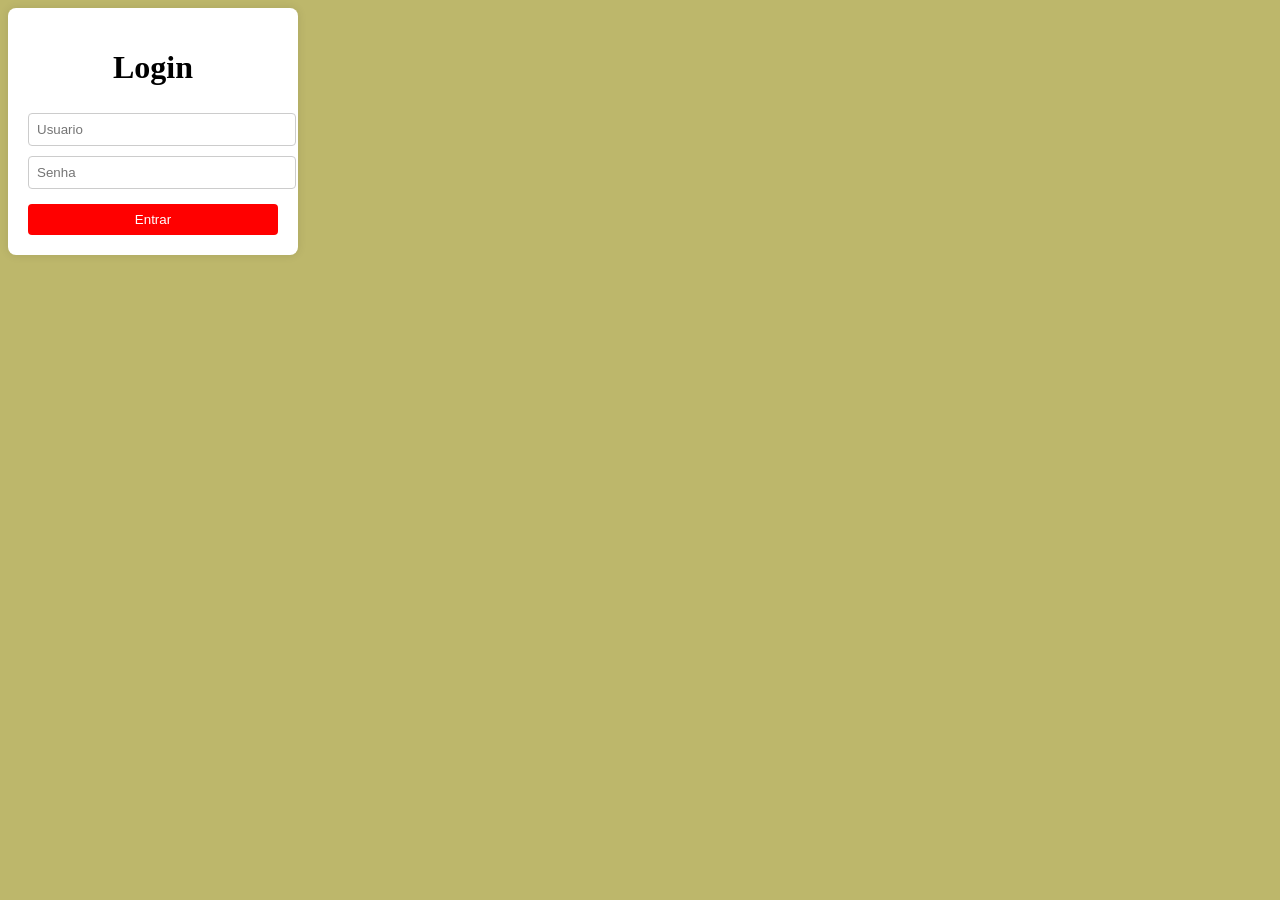
==== teste.html @ ad70fec2 "Add files via upload" ====
<!DOCTYPE html>
<html lang="en">
<head>
    <meta charset="UTF-8">
    <meta name="viewport" content="width=>, initial-scale=1.0">
    <title>Paciente+</title>
    <style>
        body {
            background-color: darkkhaki ; /* Cor de fundo */
            font-family: 'Times New Roman', Times, serif;
        }

        .login-box { /*Cria uma caixa de login */
            background-color: white;
            padding: 20px;
            width: 250px;
            border-radius: 8px;
            box-shadow: 0 0 10px rgba(0,0,0,0.1);
            text-align: center;
        }
        .login-box h2 {
            margin-bottom: 15px;
        }
        .login-box input {
            width: 100%;
            padding: 8px;
            margin: 5px 0;
            border: 1px solid #ccc;
            border-radius: 4px;
        }

        .login-box button{
            width: 100%;
            padding: 8px;
            background-color: blanchedalmond;
            color: white;
            border: none;
            border-radius: 4px;
            cursor: pointer;
            margin-top: 10px;
        }
        .login-box button { /*Adiciona a cor vermelha ao botao de Entrar */
            background-color: red;
        }
    </style>
</head>
<body>
    <div class="login-box">
        <h1>Login</h1>
        <form action="login.php"method="post">
            <input type="text" name="usuario" placeholder="Usuario" required>
            <input type="password" name="senha" placeholder="Senha" required>
            <button type="submit">Entrar</button>
        </form>
    </div>
</body>
</html>
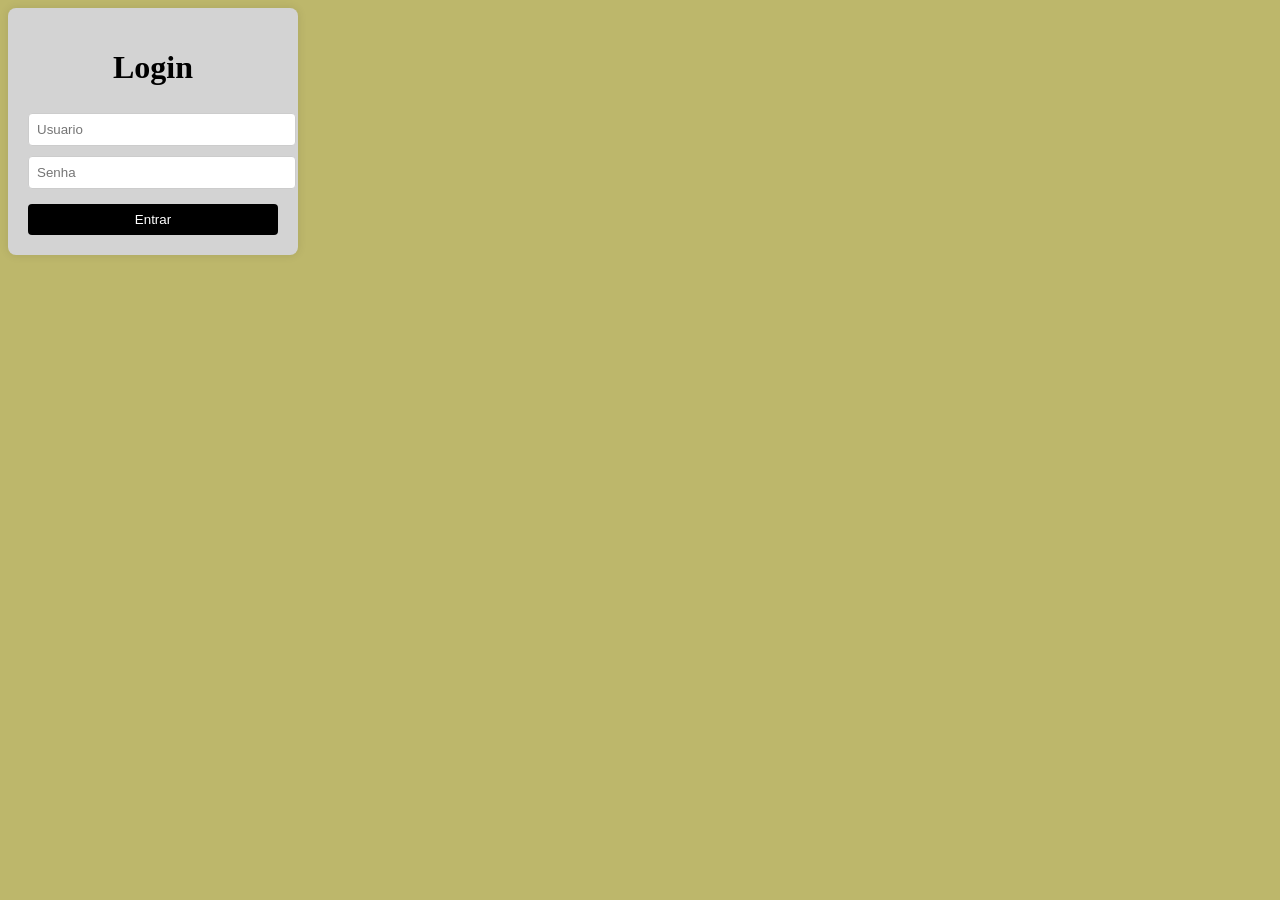
==== commit 987294c1: "Add files via upload" ====
--- a/teste.html
+++ b/teste.html
@@ -11,7 +11,7 @@
         }
 
         .login-box { /*Cria uma caixa de login */
-            background-color: white;
+            background-color: lightgray;
             padding: 20px;
             width: 250px;
             border-radius: 8px;
@@ -39,19 +39,19 @@
             cursor: pointer;
             margin-top: 10px;
         }
-        .login-box button { /*Adiciona a cor vermelha ao botao de Entrar */
-            background-color: red;
+        .login-box button { /*Adiciona a cor ao botao de Entrar */
+            background-color: black;
         }
     </style>
 </head>
 <body>
     <div class="login-box">
-        <h1>Login</h1>
-        <form action="login.php"method="post">
+        <h1>Login</h1> 
+        <form action="cadastro.html"method="get">  <!--Direciona para a pagina do cadastro-->
             <input type="text" name="usuario" placeholder="Usuario" required>
             <input type="password" name="senha" placeholder="Senha" required>
             <button type="submit">Entrar</button>
         </form>
     </div>
 </body>
-</html>+</html> 
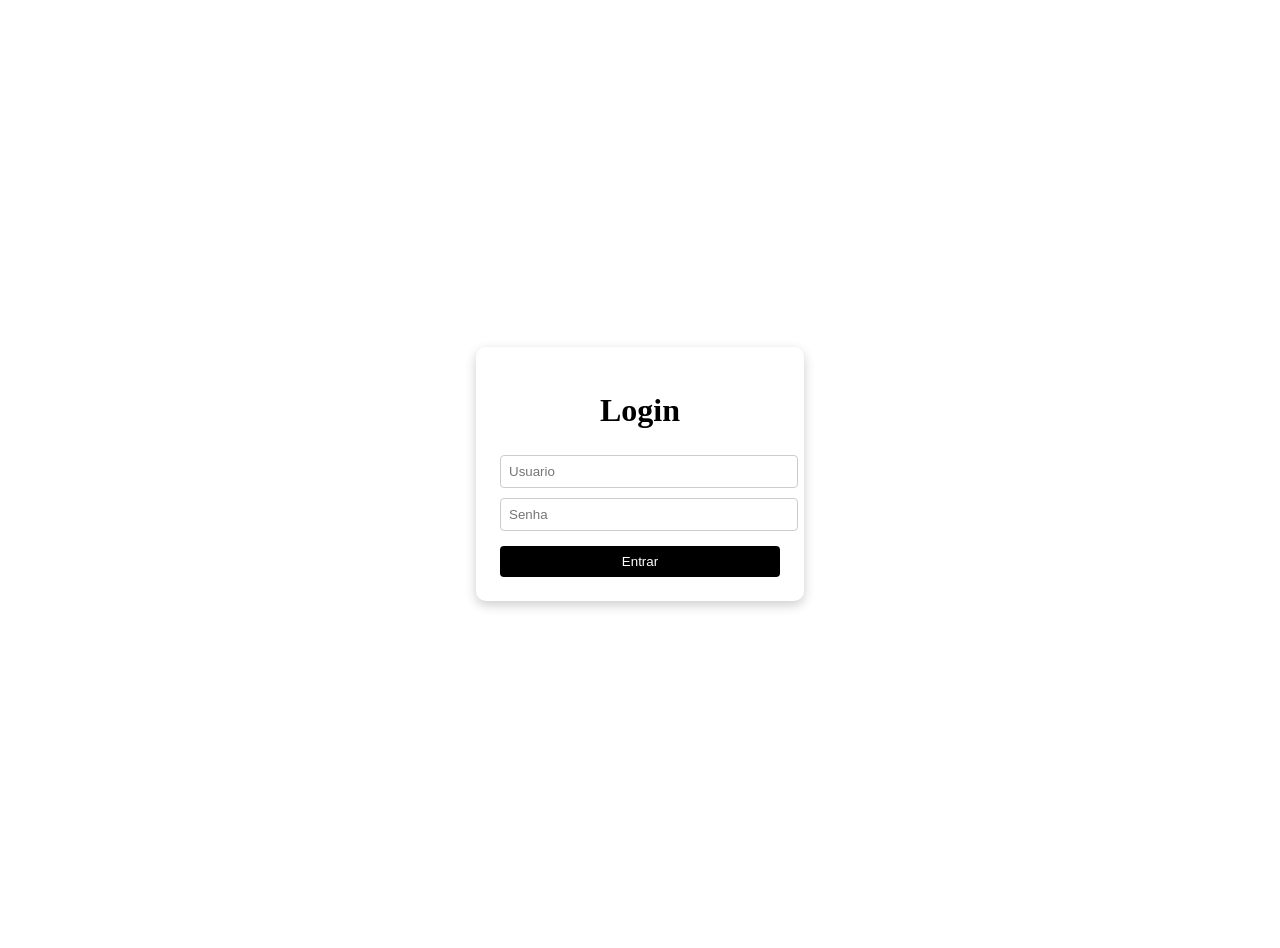
==== commit 4c75e22b: "Add files via upload" ====
--- a/teste.html
+++ b/teste.html
@@ -6,17 +6,27 @@
     <title>Paciente+</title>
     <style>
         body {
-            background-color: darkkhaki ; /* Cor de fundo */
             font-family: 'Times New Roman', Times, serif;
+            background-image: url('imagem de fundo.png'); /*Adiciona imagem ao fundo*/
+            background-repeat: no-repeat;
+            background-size: cover;
+            background-position: center;
+            background-attachment: fixed;
+            margin: 0;
+            min-height: 100vh;
+            display: grid;
+            place-items: center;
+            padding: 24px;
         }
 
         .login-box { /*Cria uma caixa de login */
-            background-color: lightgray;
-            padding: 20px;
-            width: 250px;
-            border-radius: 8px;
-            box-shadow: 0 0 10px rgba(0,0,0,0.1);
-            text-align: center;
+           background: var(--box-bg);
+           border: 1px solid var(--box-border);
+           border-radius: 10px;
+           box-shadow: 0 4px 12px rgba(0, 0, 0, 0.2);
+           padding: 24px;
+           width: 280px;
+           text-align: center;
         }
         .login-box h2 {
             margin-bottom: 15px;
@@ -47,7 +57,7 @@
 <body>
     <div class="login-box">
         <h1>Login</h1> 
-        <form action="cadastro.html"method="get">  <!--Direciona para a pagina do cadastro-->
+        <form action="menu.html"method="get"> 
             <input type="text" name="usuario" placeholder="Usuario" required>
             <input type="password" name="senha" placeholder="Senha" required>
             <button type="submit">Entrar</button>
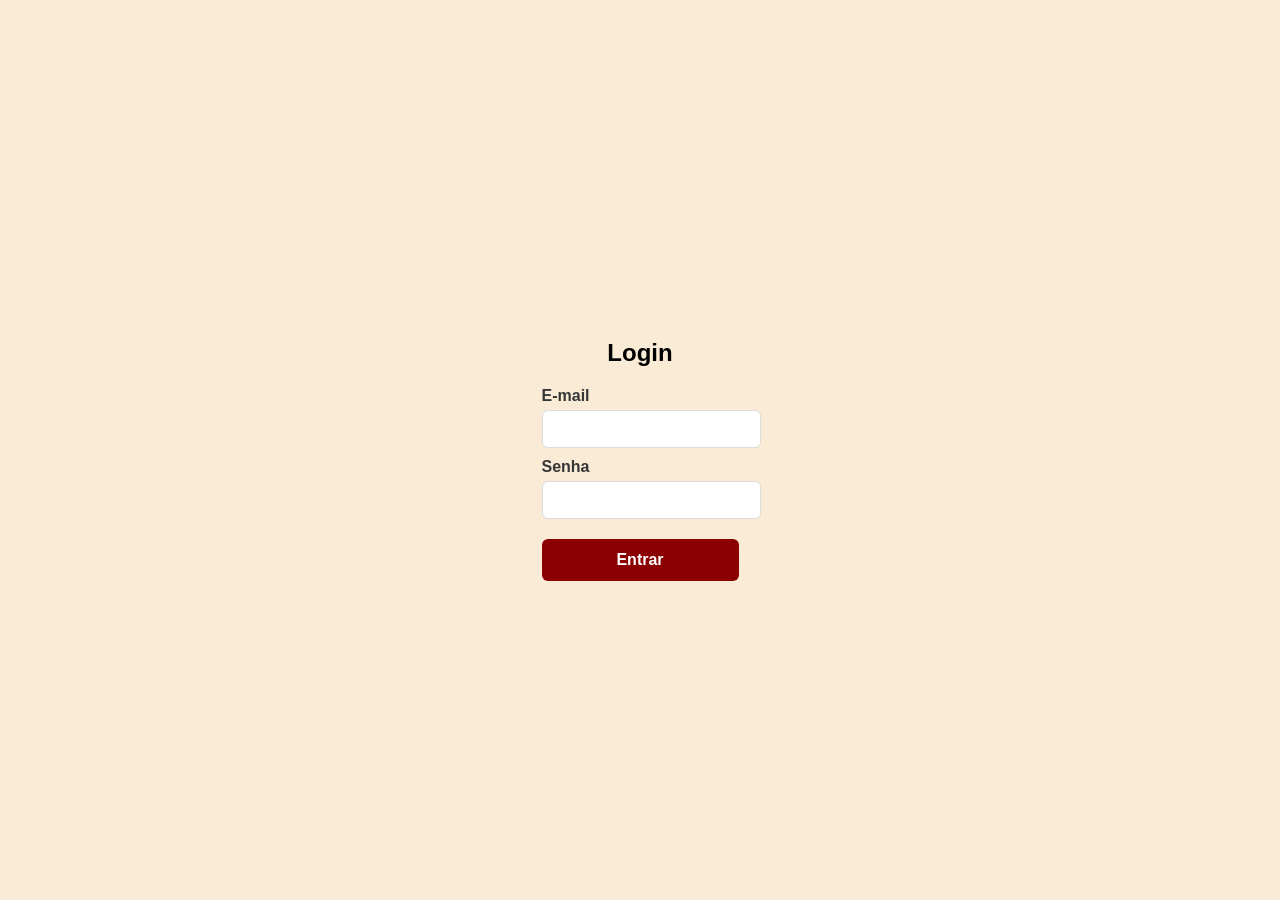
==== commit 28d22c88: "Add files via upload" ====
--- a/teste.html
+++ b/teste.html
@@ -2,66 +2,30 @@
 <html lang="en">
 <head>
     <meta charset="UTF-8">
-    <meta name="viewport" content="width=>, initial-scale=1.0">
+    <meta name="viewport" content="width=device-width, initial-scale=1.0">
     <title>Paciente+</title>
-    <style>
-        body {
-            font-family: 'Times New Roman', Times, serif;
-            background-image: url('imagem de fundo.png'); /*Adiciona imagem ao fundo*/
-            background-repeat: no-repeat;
-            background-size: cover;
-            background-position: center;
-            background-attachment: fixed;
-            margin: 0;
-            min-height: 100vh;
-            display: grid;
-            place-items: center;
-            padding: 24px;
-        }
-
-        .login-box { /*Cria uma caixa de login */
-           background: var(--box-bg);
-           border: 1px solid var(--box-border);
-           border-radius: 10px;
-           box-shadow: 0 4px 12px rgba(0, 0, 0, 0.2);
-           padding: 24px;
-           width: 280px;
-           text-align: center;
-        }
-        .login-box h2 {
-            margin-bottom: 15px;
-        }
-        .login-box input {
-            width: 100%;
-            padding: 8px;
-            margin: 5px 0;
-            border: 1px solid #ccc;
-            border-radius: 4px;
-        }
-
-        .login-box button{
-            width: 100%;
-            padding: 8px;
-            background-color: blanchedalmond;
-            color: white;
-            border: none;
-            border-radius: 4px;
-            cursor: pointer;
-            margin-top: 10px;
-        }
-        .login-box button { /*Adiciona a cor ao botao de Entrar */
-            background-color: black;
-        }
-    </style>
+    <link rel="stylesheet"href="cadastro.css">
 </head>
 <body>
-    <div class="login-box">
-        <h1>Login</h1> 
-        <form action="menu.html"method="get"> 
-            <input type="text" name="usuario" placeholder="Usuario" required>
-            <input type="password" name="senha" placeholder="Senha" required>
+    <div class="login-container">
+        <h2>Login</h2>
+        <form class="login-form" onsubmit="fazerLogin(event)">
+            <div class="input-group">
+                <label for="email">E-mail</label>
+                <input type="email" id="email" name="email" required>
+            </div>
+            <div class="input-group">
+                <label for="'senha">Senha</label>
+                <input type="password" id="senha" name="senha" required>
+            </div>
             <button type="submit">Entrar</button>
         </form>
     </div>
+    <script>
+        function fazerLogin(event) {
+            event.preventDefault();
+            window.location.href = "menu.html"
+        }
+    </script>
 </body>
-</html> +</html>
--- a/cadastro.css
+++ b/cadastro.css
@@ -0,0 +1,67 @@
+/* Estilo da pagina de Cadastro*/
+body {
+    font-family: Arial, Helvetica, sans-serif;
+    background-color: antiquewhite;
+    display: flex;
+    justify-content: center;
+    align-items: center;
+    min-height: 100vh;
+    margin: 0;
+}
+
+/*Caixa Principal*/
+.container {
+    background: white;
+    width: 350px;
+    padding: 25px;
+    border-radius: 10px;
+    border: 3px solid darkred;
+    box-shadow: 0 4px 12px rgba(0,0,0,0.2);
+}
+
+h2 {
+    text-align: center;
+    margin-bottom: 20px;
+    color: black;
+}
+
+label {
+    font-weight: bold;
+    margin-top: 10px;
+    display: block;
+    color:rgb(54, 54, 54);
+
+}
+
+input, select {
+    width: 100%;
+    padding: 10px;
+    margin-top: 5px;
+    border: 1px solid gainsboro;
+    border-radius: 6px;
+    font-size: 14px;
+    outline: none;
+
+}
+
+input:focus, select:focus {
+    border-color: lightcoral;
+
+}
+
+button {
+    width: 100%;
+    padding: 12px;
+    background-color: darkred ;
+    color: white;
+    border: none;
+    margin-top: 20px;
+    border-radius: 6px;
+    font-size: 16px;
+    font-weight: bold;
+    cursor:pointer;
+}
+
+button:hover {
+    background-color: red;
+}
